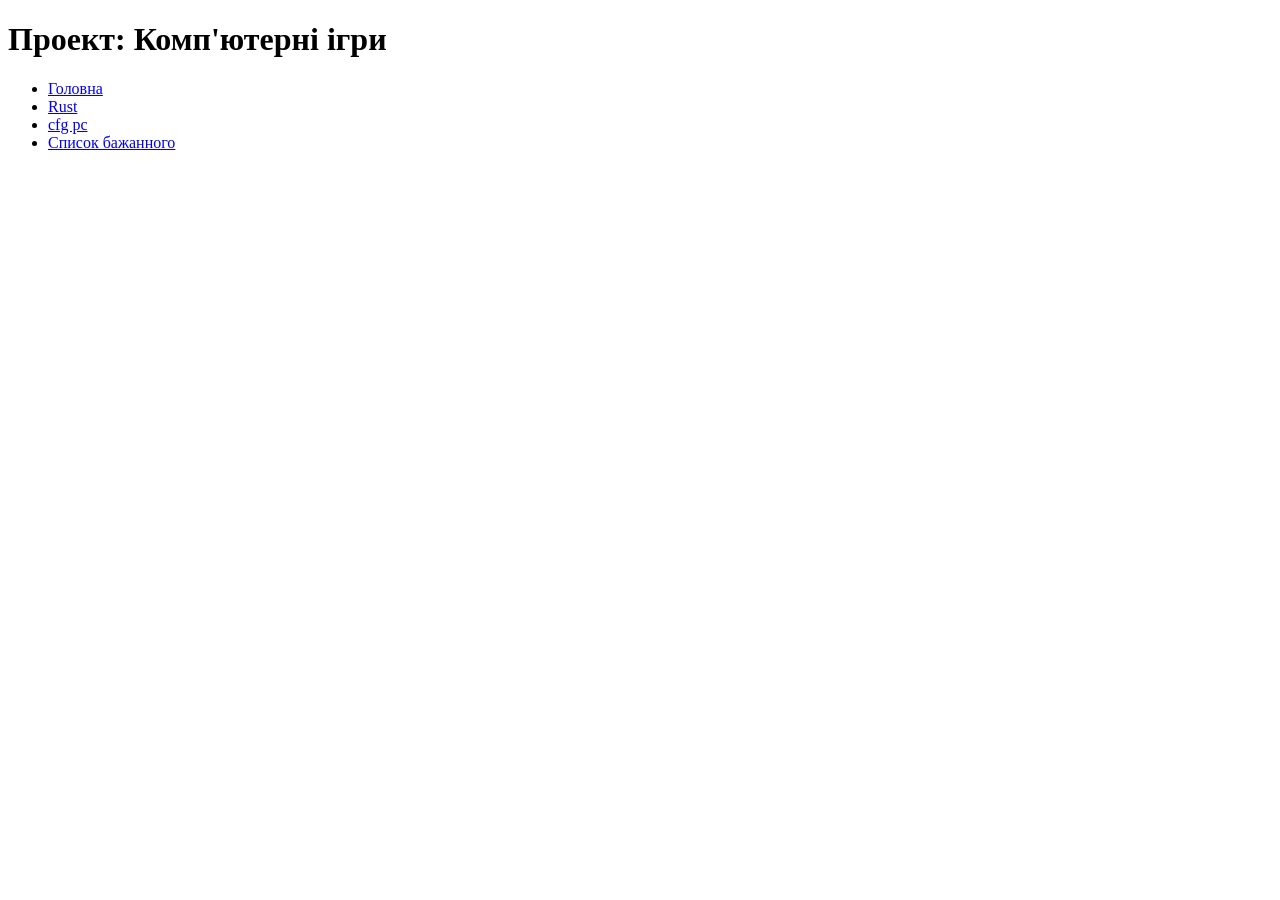
==== index.html @ ab808670 "laba 1.0" ====
<!DOCTYPE html>
<html lang="uk">
<head>
    <meta charset="UTF-8">
    <title>Комп’ютерні ігри</title>
    <meta name="author" content=".lua">
</head>
<body>

        <h1>Проект: Комп'ютерні ігри</h1>

        <ul>
            <li><a href="index.html">Головна</a></li>
            <li><a href="rust.html">Rust</a></li>
            <li><a href="hardware.html">сfg pc</a></li>
            <li><a href="wishlist.html">Список бажанного</a></li>
        </ul>

</body>
</html>
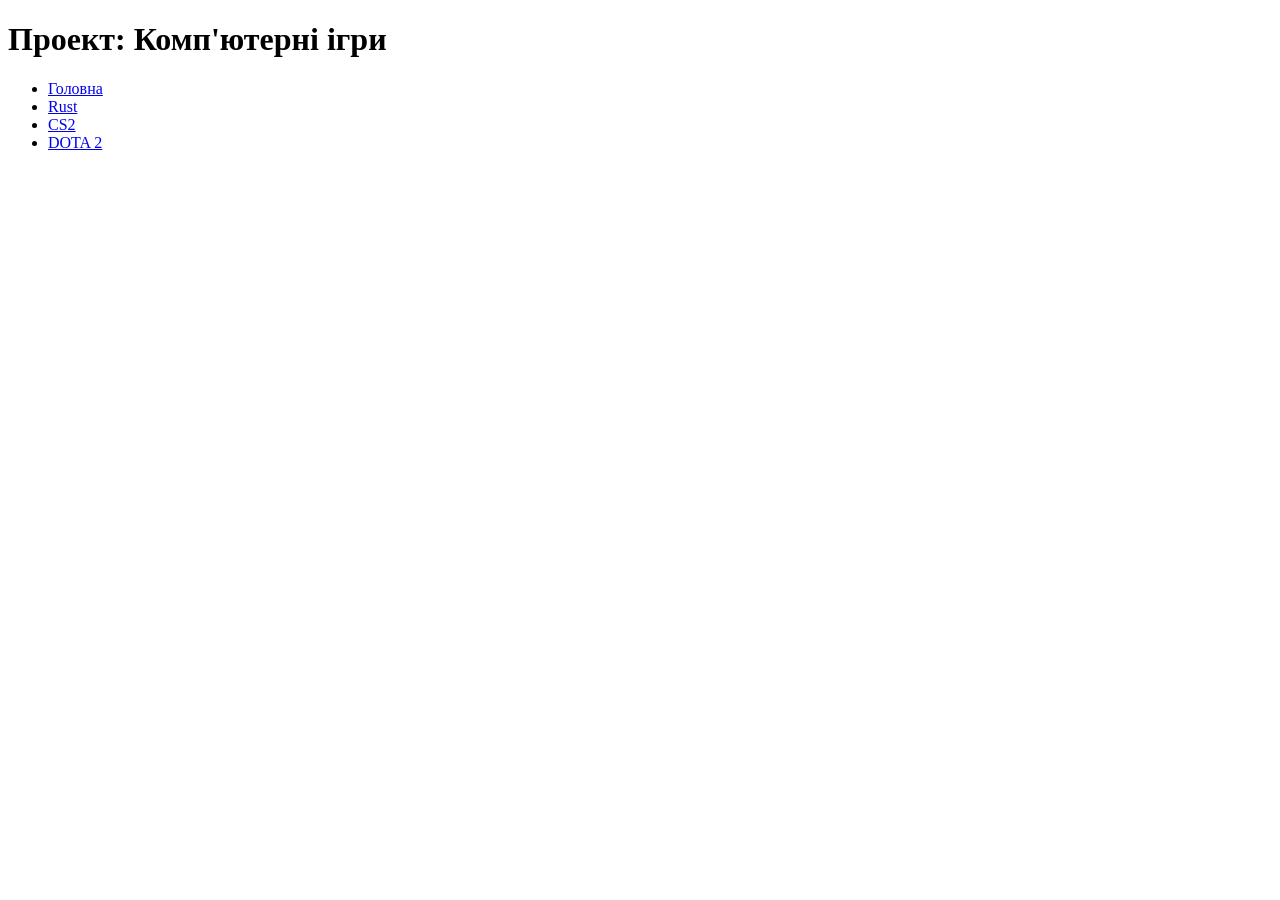
==== commit 61266e12: "laba №1" ====
--- a/index.html
+++ b/index.html
@@ -12,8 +12,8 @@
         <ul>
             <li><a href="index.html">Головна</a></li>
             <li><a href="rust.html">Rust</a></li>
-            <li><a href="hardware.html">сfg pc</a></li>
-            <li><a href="wishlist.html">Список бажанного</a></li>
+            <li><a href="CS2.html">CS2</a></li>
+            <li><a href="DOTA 2.html">DOTA 2</a></li>
         </ul>
 
 </body>
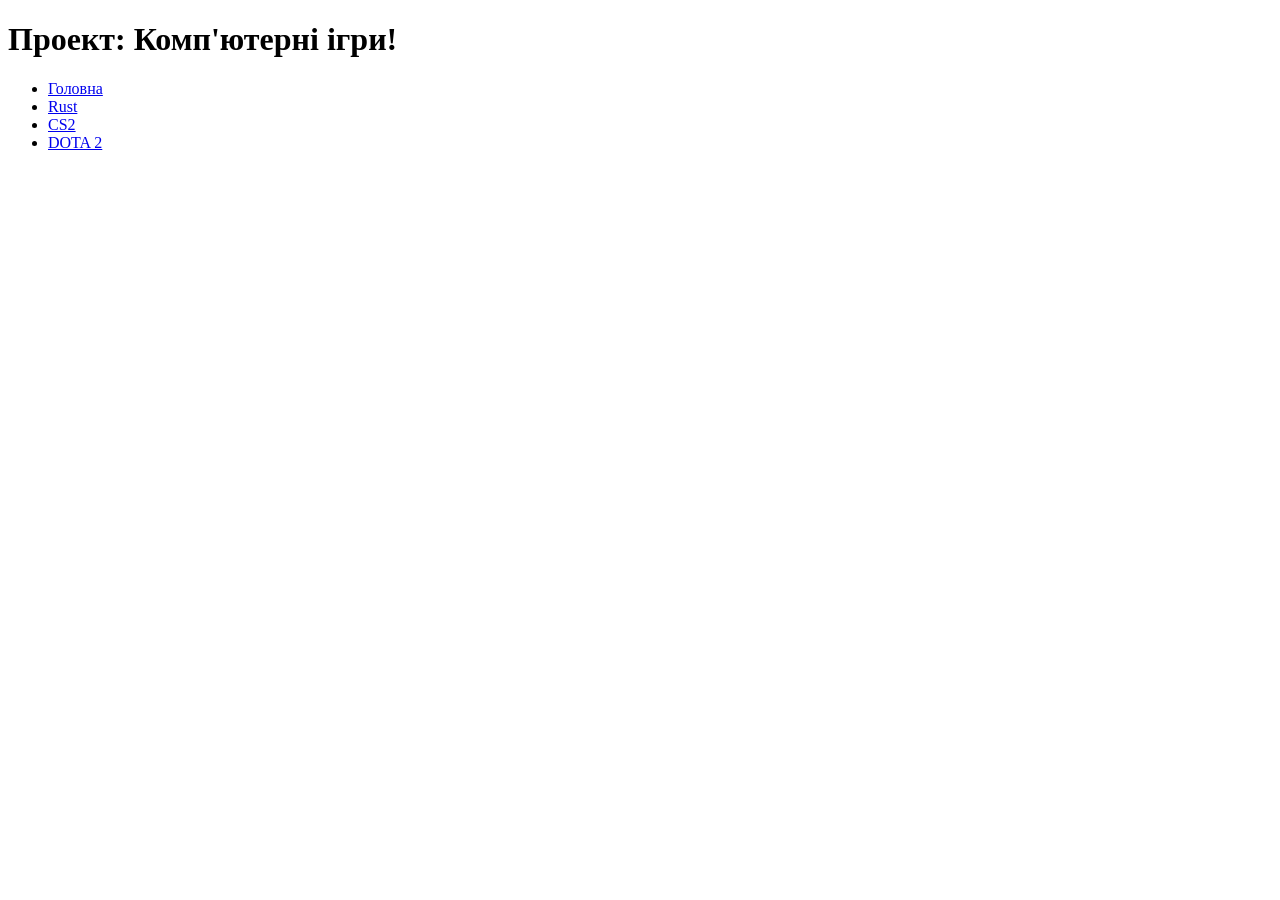
==== commit 1c71e87c: "1" ====
--- a/index.html
+++ b/index.html
@@ -7,8 +7,9 @@
 </head>
 <body>
 
-        <h1>Проект: Комп'ютерні ігри</h1>
+        <h1>Проект: Комп'ютерні ігри!</h1>
 
+        
         <ul>
             <li><a href="index.html">Головна</a></li>
             <li><a href="rust.html">Rust</a></li>
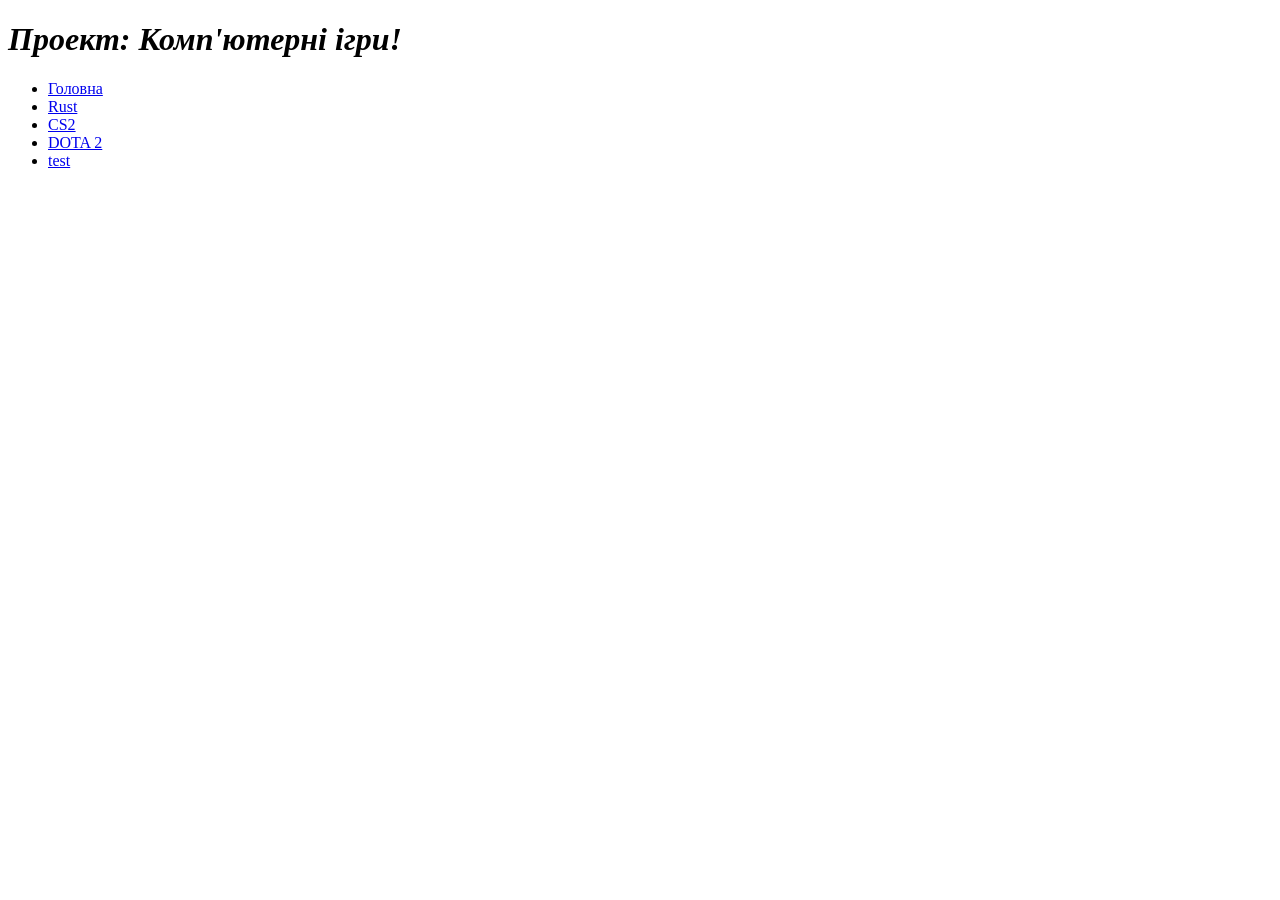
==== commit 18a734fa: "laba2" ====
--- a/index.html
+++ b/index.html
@@ -7,7 +7,7 @@
 </head>
 <body>
 
-        <h1>Проект: Комп'ютерні ігри!</h1>
+        <h1><strong><em>Проект: Комп'ютерні ігри!</em></strong></h1>
 
         
         <ul>
@@ -15,7 +15,9 @@
             <li><a href="rust.html">Rust</a></li>
             <li><a href="CS2.html">CS2</a></li>
             <li><a href="DOTA 2.html">DOTA 2</a></li>
+            <li><a href="rust.html#raid-table">test</a></li>
         </ul>
+
 
 </body>
 </html>
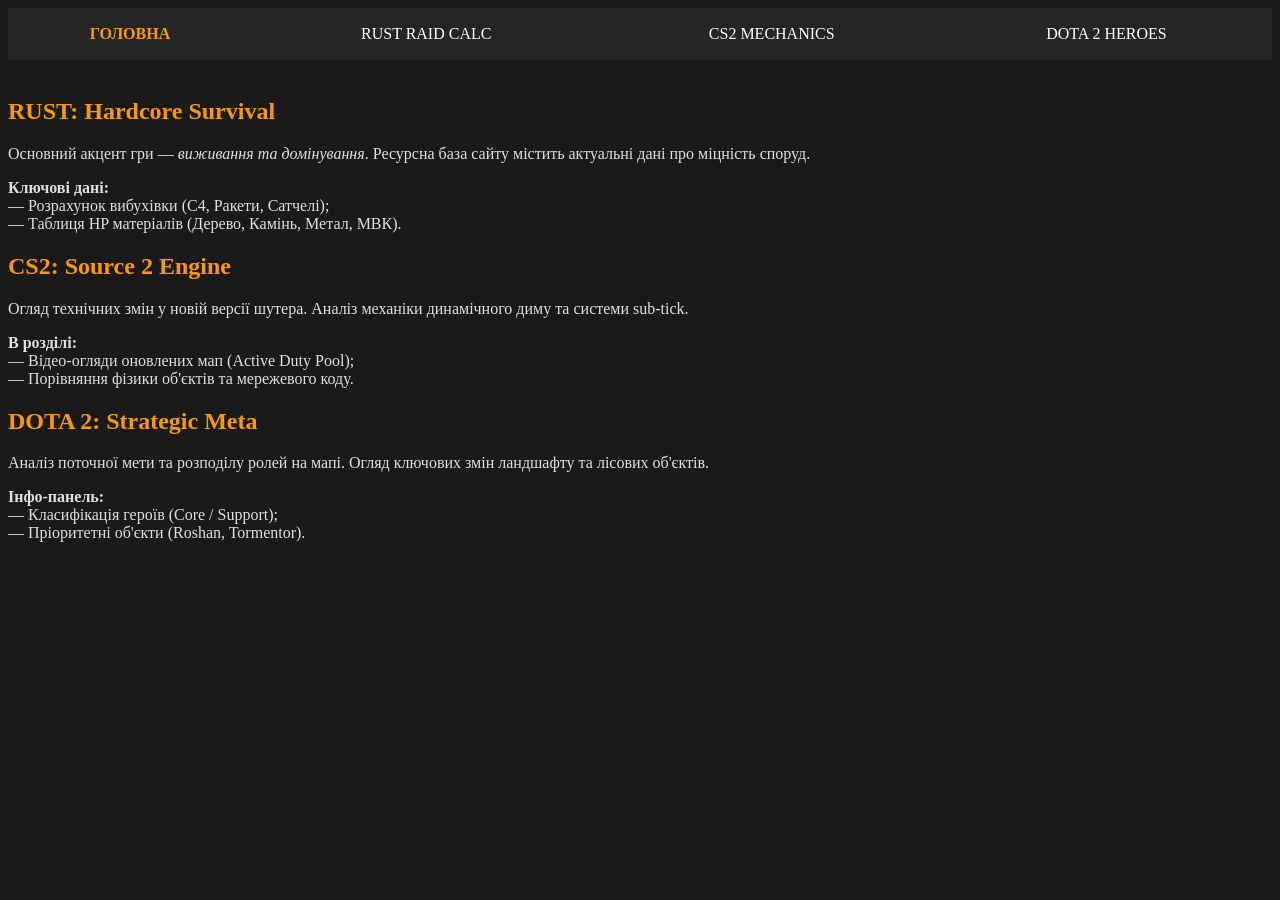
==== commit da394351: "laba_2" ====
--- a/index.html
+++ b/index.html
@@ -1,23 +1,52 @@
 <!DOCTYPE html>
 <html lang="uk">
+
 <head>
     <meta charset="UTF-8">
-    <title>Комп’ютерні ігри</title>
-    <meta name="author" content=".lua">
+    <title>CS2, Rust, Dota 2</title>
 </head>
-<body>
 
-        <h1><strong><em>Проект: Комп'ютерні ігри!</em></strong></h1>
+<body bgcolor="#1a1a1a" text="#e0e0e0" link="#ff9900" vlink="#cc7700" alink="#ff0000">
 
-        
-        <ul>
-            <li><a href="index.html">Головна</a></li>
-            <li><a href="rust.html">Rust</a></li>
-            <li><a href="CS2.html">CS2</a></li>
-            <li><a href="DOTA 2.html">DOTA 2</a></li>
-            <li><a href="rust.html#raid-table">test</a></li>
-        </ul>
+
+
+    <table width="100%" border="0" cellpadding="15" bgcolor="#252525">
+        <tr align="center">
+            <td><a href="index.html" style="color: #ff9900; text-decoration: none;"><b>ГОЛОВНА</b></a></td>
+            <td><a href="rust.html" style="color: #ffffff; text-decoration: none;">RUST RAID CALC</a></td>
+            <td><a href="CS2.html" style="color: #ffffff; text-decoration: none;">CS2 MECHANICS</a></td>
+            <td><a href="DOTA 2.html" style="color: #ffffff; text-decoration: none;">DOTA 2 HEROES</a></td>
+        </tr>
+    </table>
+
+    <br>
+
+    <h2><font color="#ff9900">RUST: Hardcore Survival</font></h2>
+    <p>Основний акцент гри — <i>виживання та домінування</i>. Ресурсна база сайту містить актуальні дані про міцність споруд.</p>
+    <p><b>Ключові дані:</b><br>
+        — Розрахунок вибухівки (C4, Ракети, Сатчелі);<br>
+        — Таблиця HP матеріалів (Дерево, Камінь, Метал, МВК).<br>
+    </p>
+
+    <h2><font color="#ff9900">CS2: Source 2 Engine</font></h2>
+    <p>Огляд технічних змін у новій версії шутера. Аналіз механіки динамічного диму та системи sub-tick.</p>
+    <p><b>В розділі:</b><br>
+        — Відео-огляди оновлених мап (Active Duty Pool);<br>
+        — Порівняння фізики об'єктів та мережевого коду.<br>
+    </p>
+
+    <h2><font color="#ff9900">DOTA 2: Strategic Meta</font></h2>
+    <p>Аналіз поточної мети та розподілу ролей на мапі. Огляд ключових змін ландшафту та лісових об'єктів.</p>
+    <p><b>Інфо-панель:</b><br>
+        — Класифікація героїв (Core / Support);<br>
+        — Пріоритетні об'єкти (Roshan, Tormentor).<br>
+    </p>
+
+    <br>
+
+
 
 
 </body>
+
 </html>
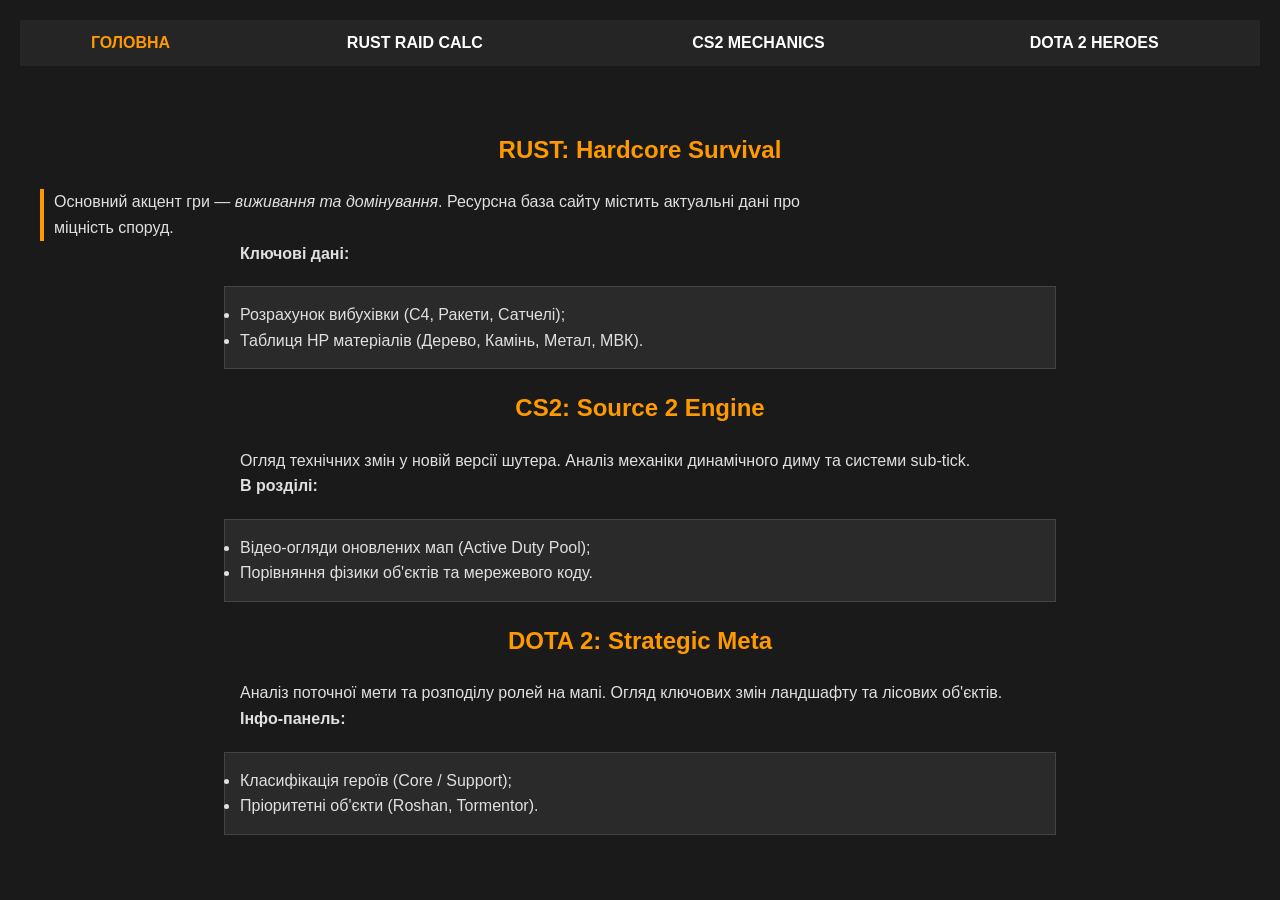
==== commit d7564ac6: "laba3" ====
--- a/index.html
+++ b/index.html
@@ -4,48 +4,61 @@
 <head>
     <meta charset="UTF-8">
     <title>CS2, Rust, Dota 2</title>
+    <!-- vneshnie stilj -->
+    <link rel="stylesheet" href="style.css">
+
+    <!-- na rivni dokumenta -->
+    <style>
+        a.active-link {
+            color: #ff9900 !important;
+        }
+    </style>
 </head>
 
-<body bgcolor="#1a1a1a" text="#e0e0e0" link="#ff9900" vlink="#cc7700" alink="#ff0000">
+<body>
 
-
-
-    <table width="100%" border="0" cellpadding="15" bgcolor="#252525">
-        <tr align="center">
-            <td><a href="index.html" style="color: #ff9900; text-decoration: none;"><b>ГОЛОВНА</b></a></td>
-            <td><a href="rust.html" style="color: #ffffff; text-decoration: none;">RUST RAID CALC</a></td>
-            <td><a href="CS2.html" style="color: #ffffff; text-decoration: none;">CS2 MECHANICS</a></td>
-            <td><a href="DOTA 2.html" style="color: #ffffff; text-decoration: none;">DOTA 2 HEROES</a></td>
+    <table class="nav-bar">
+        <tr>
+            <td><a href="index.html" class="active-link">ГОЛОВНА</a></td>
+            <td><a href="rust.html">RUST RAID CALC</a></td>
+            <td><a href="CS2.html">CS2 MECHANICS</a></td>
+            <td><a href="DOTA 2.html">DOTA 2 HEROES</a></td>
         </tr>
     </table>
 
     <br>
 
-    <h2><font color="#ff9900">RUST: Hardcore Survival</font></h2>
-    <p>Основний акцент гри — <i>виживання та домінування</i>. Ресурсна база сайту містить актуальні дані про міцність споруд.</p>
-    <p><b>Ключові дані:</b><br>
-        — Розрахунок вибухівки (C4, Ракети, Сатчелі);<br>
-        — Таблиця HP матеріалів (Дерево, Камінь, Метал, МВК).<br>
+    <h2>RUST: Hardcore Survival</h2>
+    <!-- vnutr. stilj do abzacu -->
+    <p class="max-w-800" style="border-left: 4px solid #ff9900; padding-left: 10px; margin-left: 20px;">
+        Основний акцент гри — <i>виживання та домінування</i>. Ресурсна база сайту містить актуальні
+        дані про міцність споруд.
     </p>
+    <p class="max-w-800"><b>Ключові дані:</b></p>
+    <ul>
+        <li>Розрахунок вибухівки (C4, Ракети, Сатчелі);</li>
+        <li>Таблиця HP матеріалів (Дерево, Камінь, Метал, МВК).</li>
+    </ul>
 
-    <h2><font color="#ff9900">CS2: Source 2 Engine</font></h2>
-    <p>Огляд технічних змін у новій версії шутера. Аналіз механіки динамічного диму та системи sub-tick.</p>
-    <p><b>В розділі:</b><br>
-        — Відео-огляди оновлених мап (Active Duty Pool);<br>
-        — Порівняння фізики об'єктів та мережевого коду.<br>
-    </p>
+    <h2>CS2: Source 2 Engine</h2>
+    <p class="max-w-800">Огляд технічних змін у новій версії шутера. Аналіз механіки динамічного диму та системи
+        sub-tick.</p>
+    <p class="max-w-800"><b>В розділі:</b></p>
+    <ul>
+        <li>Відео-огляди оновлених мап (Active Duty Pool);</li>
+        <li>Порівняння фізики об'єктів та мережевого коду.</li>
+    </ul>
 
-    <h2><font color="#ff9900">DOTA 2: Strategic Meta</font></h2>
-    <p>Аналіз поточної мети та розподілу ролей на мапі. Огляд ключових змін ландшафту та лісових об'єктів.</p>
-    <p><b>Інфо-панель:</b><br>
-        — Класифікація героїв (Core / Support);<br>
-        — Пріоритетні об'єкти (Roshan, Tormentor).<br>
-    </p>
+    <h2>DOTA 2: Strategic Meta</h2>
+    <p class="max-w-800">Аналіз поточної мети та розподілу ролей на мапі. Огляд ключових змін ландшафту та лісових
+        об'єктів.</p>
+    <p class="max-w-800"><b>Інфо-панель:</b></p>
+    <ul>
+        <li>Класифікація героїв (Core / Support);</li>
+        <li>Пріоритетні об'єкти (Roshan, Tormentor).</li>
+    </ul>
 
     <br>
-
-
-
 
 </body>
 
--- a/style.css
+++ b/style.css
@@ -0,0 +1,83 @@
+body {
+    background-color: #1a1a1a;
+    color: #e0e0e0;
+    font-family: Arial, sans-serif;
+    line-height: 1.6;
+    margin: 20px;
+}
+
+h1, h2, h3 {
+    color: #ff9900;
+    text-align: center;
+}
+
+a {
+    color: #ffffff;
+    text-decoration: none;
+    font-weight: bold;
+}
+
+a:hover {
+    color: #ff9900;
+}
+
+table {
+    width: 80%;
+    border-collapse: collapse;
+    background-color: #252525;
+    margin: 20px auto;
+}
+
+th, td {
+    border: 1px solid #444444;
+    padding: 10px;
+    text-align: center;
+}
+
+th {
+    background-color: #1a1a1a;
+    color: white;
+}
+
+.nav-bar {
+    width: 100%;
+}
+
+.nav-bar td {
+    border: none;
+}
+
+#raid-table {
+    width: 100%;
+}
+
+#raid-table th:first-child {
+    background-color: #333333;
+}
+
+#raid-table td:first-child {
+    background-color: #2b2b2b;
+}
+
+ul, ol, dl {
+    margin: 20px auto;
+    padding: 15px;
+    max-width: 800px;
+    background-color: #2a2a2a;
+    border: 1px solid #444;
+}
+
+dl dt {
+    font-weight: bold;
+    color: #ff9900;
+    margin-top: 10px;
+}
+
+.text-center {
+    text-align: center;
+}
+
+.max-w-800 {
+    max-width: 800px;
+    margin: 0 auto;
+}
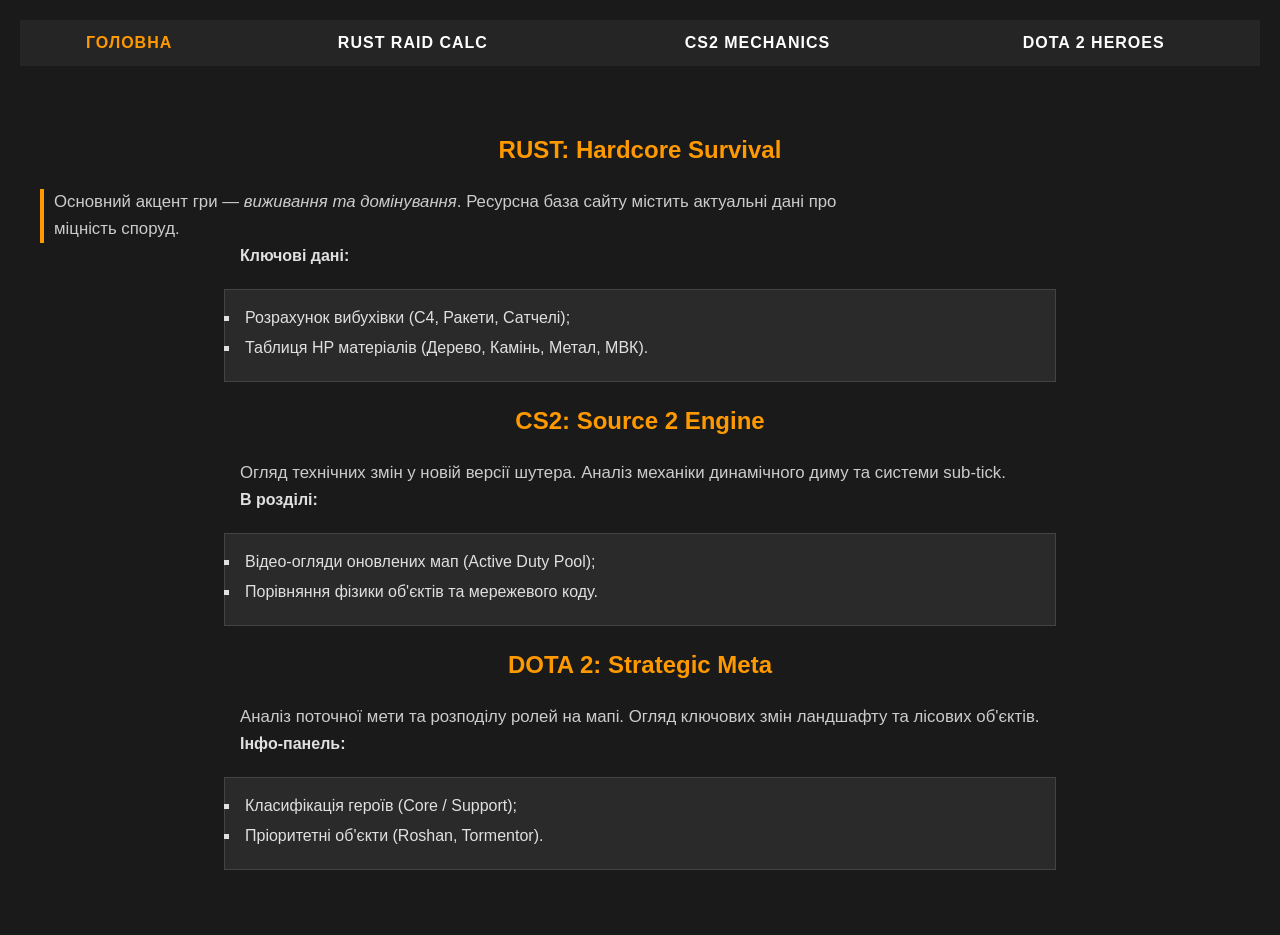
==== commit 13e72e3e: "Complete Laboratory Work 4: Add context, adjacent and child selectors" ====
--- a/index.html
+++ b/index.html
@@ -12,7 +12,9 @@
         a.active-link {
             color: #ff9900 !important;
         }
+
     </style>
+
 </head>
 
 <body>
@@ -34,6 +36,7 @@
         Основний акцент гри — <i>виживання та домінування</i>. Ресурсна база сайту містить актуальні
         дані про міцність споруд.
     </p>
+
     <p class="max-w-800"><b>Ключові дані:</b></p>
     <ul>
         <li>Розрахунок вибухівки (C4, Ракети, Сатчелі);</li>
--- a/style.css
+++ b/style.css
@@ -81,3 +81,25 @@
     max-width: 800px;
     margin: 0 auto;
 }
+
+/* --- Лабораторна робота 4 --- */
+
+/* 1. Контекстний селектор (Descendant) */
+.nav-bar tr td a {
+    text-transform: uppercase;
+    letter-spacing: 1px;
+}
+
+/* 2. Сусідній селектор (Adjacent Sibling) */
+h2 + p {
+    font-size: 1.05em;
+    margin-top: 8px;
+    color: #cccccc;
+}
+
+/* 3. Дочірній селектор (Child) */
+ul > li {
+    list-style-type: square;
+    margin-bottom: 5px;
+    padding-left: 5px;
+}
